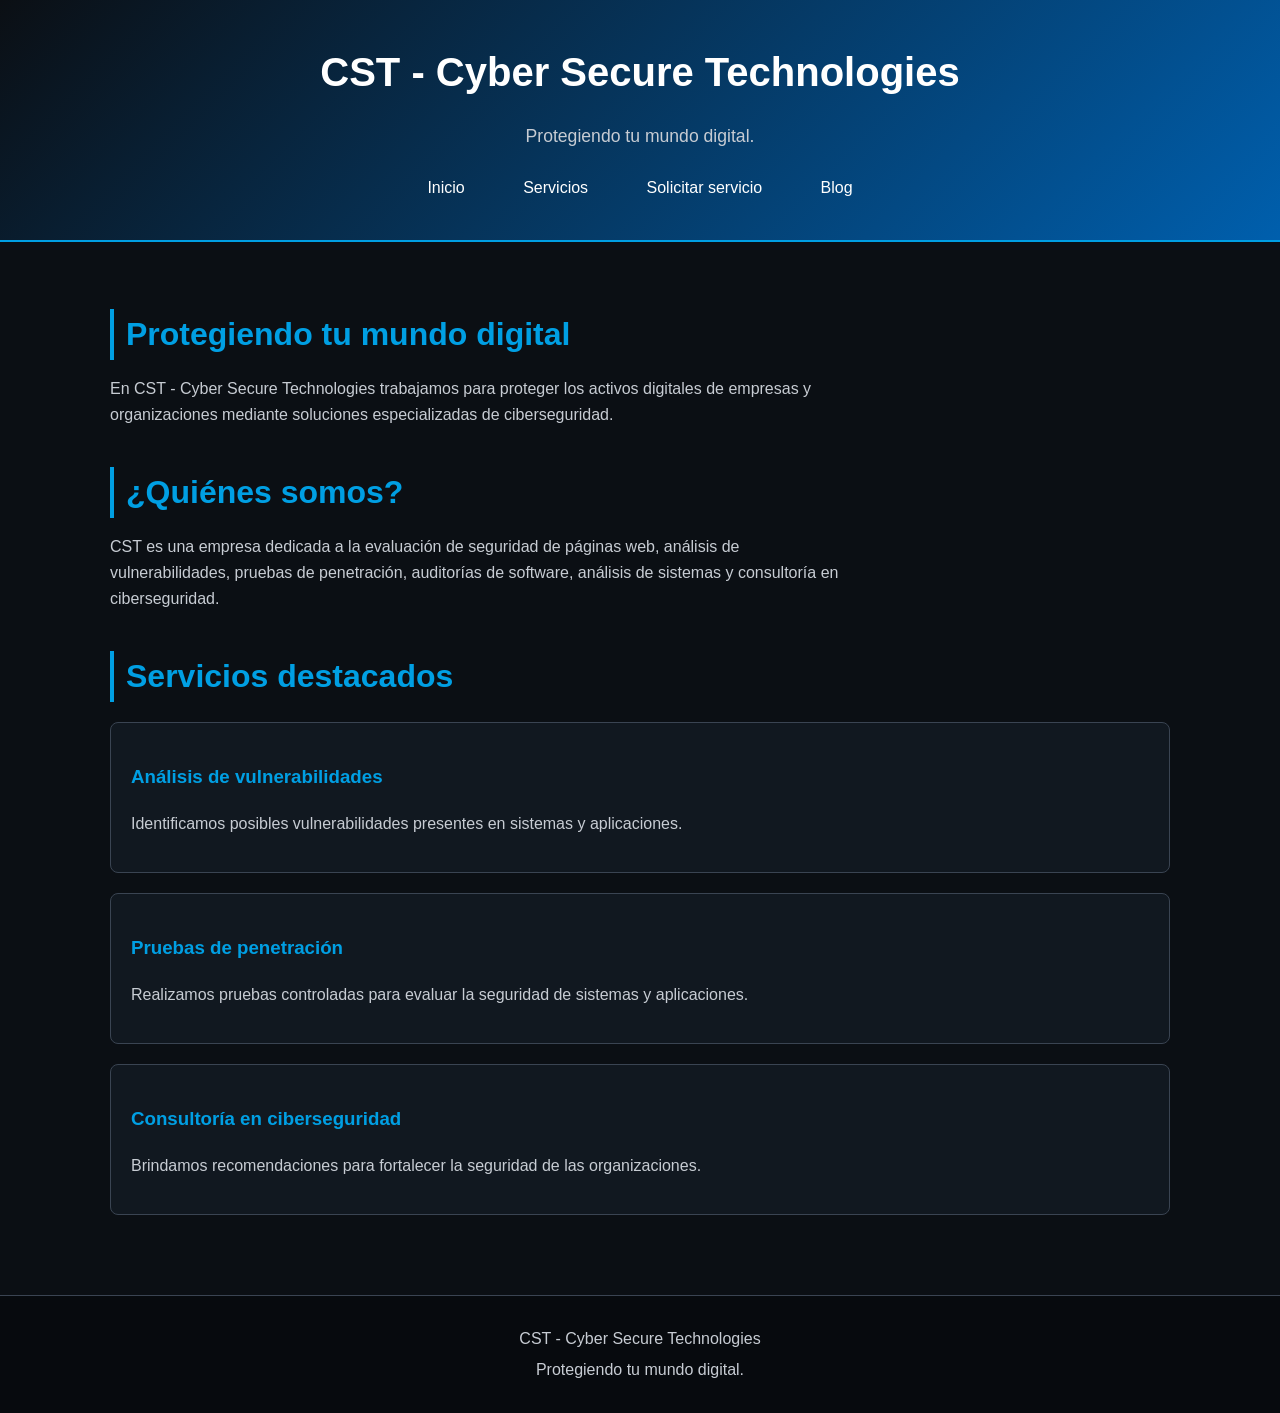
==== docs/index.html @ 30d73897 "preparar proyecto para GitHub pages" ====
<!DOCTYPE html>
<html lang="es">

<head>
    <meta charset="UTF-8">
    <meta name="viewport" content="width=device-width, initial-scale=1.0">
    <link rel="stylesheet" href="../css/styles.css">
    <link rel="shortcut icon" href="../img/logo.png" type="image/x-icon">
    <title>CST - Cyber Secure Technologies</title>
</head>

<body>

    <header>

        <h1>CST - Cyber Secure Technologies</h1>

        <p>Protegiendo tu mundo digital.</p>

        <nav>
            <a href="../html/index.html">Inicio</a>
            <a href="../html/servicios.html">Servicios</a>
            <a href="../html/formulario.html">Solicitar servicio</a>
            <a href="../html/blog.html">Blog</a>
        </nav>

    </header>

    <main>

        <section>

            <h2>Protegiendo tu mundo digital</h2>

            <p>
                En CST - Cyber Secure Technologies trabajamos para
                proteger los activos digitales de empresas y
                organizaciones mediante soluciones especializadas
                de ciberseguridad.
            </p>

        </section>

        <section>

            <h2>¿Quiénes somos?</h2>

            <p>
                CST es una empresa dedicada a la evaluación de
                seguridad de páginas web, análisis de vulnerabilidades,
                pruebas de penetración, auditorías de software,
                análisis de sistemas y consultoría en ciberseguridad.
            </p>

        </section>

        <section>

            <h2>Servicios destacados</h2>

            <article>

                <h3>Análisis de vulnerabilidades</h3>

                <p>
                    Identificamos posibles vulnerabilidades
                    presentes en sistemas y aplicaciones.
                </p>

            </article>

            <article>

                <h3>Pruebas de penetración</h3>

                <p>
                    Realizamos pruebas controladas para evaluar
                    la seguridad de sistemas y aplicaciones.
                </p>

            </article>

            <article>

                <h3>Consultoría en ciberseguridad</h3>

                <p>
                    Brindamos recomendaciones para fortalecer
                    la seguridad de las organizaciones.
                </p>

            </article>

        </section>

    </main>

    <footer>

        <p>
            CST - Cyber Secure Technologies
        </p>

        <p>
            Protegiendo tu mundo digital.
        </p>

    </footer>

</body>

</html>
---- css/styles.css ----
/* =========================
   COLORES CST
   ========================= */
:root {
    --azul-electrico: #009FE3;
    --azul-profundo: #005FAD;
    --negro-carbon: #0B0F14;
    --blanco: #FFFFFF;
    --gris-plata: #C7CCD3;
    --gris-oscuro: #3A4452;
}

/* =========================
   GENERAL
   ========================= */
* {
    box-sizing: border-box;
}

body {
    margin: 0;
    font-family: Arial, Helvetica, sans-serif;
    background-color: var(--negro-carbon);
    color: var(--blanco);
    line-height: 1.6;
}

/* =========================
   HEADER
   ========================= */
header {
    background: linear-gradient(
        135deg,
        var(--negro-carbon),
        var(--azul-profundo)
    );

    padding: 40px 20px;
    text-align: center;
    border-bottom: 2px solid var(--azul-electrico);
}

header h1 {
    margin: 0;
    color: var(--blanco);
    font-size: 2.5rem;
}

header p {
    color: var(--gris-plata);
    font-size: 1.1rem;
}

/* =========================
   NAVEGACIÓN
   ========================= */
nav {
    margin-top: 25px;
}

nav a {
    color: var(--blanco);
    text-decoration: none;
    margin: 0 12px;
    padding: 10px 15px;
    border-radius: 5px;
    transition: 0.3s;
}

nav a:hover {
    background-color: var(--azul-electrico);
    color: var(--negro-carbon);
}

/* =========================
   CONTENIDO
   ========================= */
main {
    max-width: 1100px;
    margin: auto;
    padding: 40px 20px;
}

section {
    margin-bottom: 40px;
}

h2 {
    color: var(--azul-electrico);
    border-left: 4px solid var(--azul-electrico);
    padding-left: 12px;
}

h3 {
    color: var(--blanco);
}

p {
    color: var(--gris-plata);
}

/* =========================
   SERVICIOS
   ========================= */
article {
    background-color: #111820;
    border: 1px solid var(--gris-oscuro);
    border-radius: 8px;
    padding: 20px;
    margin: 20px 0;
    transition: 0.3s;
}

article:hover {
    border-color: var(--azul-electrico);
    transform: translateY(-3px);
    box-shadow: 0 5px 20px rgba(0, 159, 227, 0.15);
}

article h3 {
    color: var(--azul-electrico);
}

/* =========================
   FOOTER
   ========================= */
footer {
    background-color: #070A0E;
    text-align: center;
    padding: 25px;
    border-top: 1px solid var(--gris-oscuro);
}

footer p {
    margin: 5px;
    color: var(--gris-plata);
}

/* =========================
   RESPONSIVE
   ========================= */
@media (max-width: 600px) {

    header h1 {
        font-size: 1.8rem;
    }

    nav a {
        display: block;
        margin: 8px 0;
    }

    main {
        padding: 25px 15px;
    }
}

/* =========================
   PÁGINA DE SERVICIOS
   ========================= */

ol {
    list-style: none;
    counter-reset: servicios;
    padding: 0;
    margin-top: 30px;
}

ol li {
    counter-increment: servicios;

    background-color: #111820;
    border: 1px solid var(--gris-oscuro);
    border-left: 4px solid var(--azul-electrico);

    border-radius: 8px;

    padding: 20px 25px;
    margin-bottom: 20px;

    position: relative;

    transition: 0.3s;
}

/* Número del servicio */
ol li::before {
    content: counter(servicios);

    position: absolute;
    top: 20px;
    right: 25px;

    width: 35px;
    height: 35px;

    display: flex;
    align-items: center;
    justify-content: center;

    background-color: var(--azul-profundo);
    color: var(--blanco);

    border-radius: 50%;

    font-weight: bold;
}

/* Título del servicio */
ol li h3 {
    color: var(--azul-electrico);
    margin-top: 0;
    padding-right: 50px;
}

/* Descripción */
ol li p {
    color: var(--gris-plata);
    margin-bottom: 0;
}

/* Efecto al pasar el mouse */
ol li:hover {
    border-color: var(--azul-electrico);

    transform: translateY(-4px);

    box-shadow:
        0 5px 20px rgba(0, 159, 227, 0.15);
}

/* Título principal de la página */
main section > h2 {
    font-size: 2rem;
    margin-bottom: 15px;
}

/* Texto introductorio */
main section > p {
    max-width: 800px;
}

/* =========================
   FORMULARIO DE SOLICITUD
   ========================= */

form {
    max-width: 750px;
    margin: 30px auto;
    padding: 30px;

    background-color: #111820;

    border: 1px solid var(--gris-oscuro);
    border-left: 4px solid var(--azul-electrico);

    border-radius: 10px;

    box-shadow: 0 5px 20px rgba(0, 0, 0, 0.3);
}

/* Etiquetas */
form label {
    display: block;

    color: var(--blanco);

    font-weight: bold;

    margin-bottom: 8px;
}

/* Campos */
form input,
form select,
form textarea {
    width: 100%;

    padding: 12px;

    background-color: #0B0F14;
    color: var(--blanco);

    border: 1px solid var(--gris-oscuro);
    border-radius: 5px;

    font-size: 1rem;

    outline: none;

    transition: 0.3s;
}

/* Efecto al seleccionar un campo */
form input:focus,
form select:focus,
form textarea:focus {
    border-color: var(--azul-electrico);

    box-shadow:
        0 0 0 2px rgba(0, 159, 227, 0.15);
}

/* Placeholder */
form input::placeholder,
form textarea::placeholder {
    color: #6f7883;
}

/* Select */
form select {
    cursor: pointer;
}

/* Textarea */
form textarea {
    resize: vertical;
    min-height: 140px;
}

/* Quitar espacios generados por <br> */
form br {
    display: none;
}

/* Espaciado entre campos */
form input,
form select,
form textarea {
    margin-bottom: 22px;
}

/* Botón */
form button {
    width: 100%;

    padding: 14px;

    background-color: var(--azul-electrico);
    color: var(--negro-carbon);

    border: none;
    border-radius: 5px;

    font-size: 1rem;
    font-weight: bold;

    cursor: pointer;

    transition: 0.3s;
}

/* Hover del botón */
form button:hover {
    background-color: var(--azul-profundo);
    color: var(--blanco);

    box-shadow:
        0 0 15px rgba(0, 159, 227, 0.3);
}

/* =========================
   TÍTULO DE SOLICITUD
   ========================= */

main section > h2 {
    color: var(--azul-electrico);
    font-size: 2rem;
}

/* Texto introductorio */
main section > p {
    color: var(--gris-plata);
    max-width: 750px;
}

/* =========================
   RESPONSIVE
   ========================= */

@media (max-width: 600px) {

    form {
        padding: 20px;
        margin: 25px 0;
    }

    main section > h2 {
        font-size: 1.6rem;
    }
}
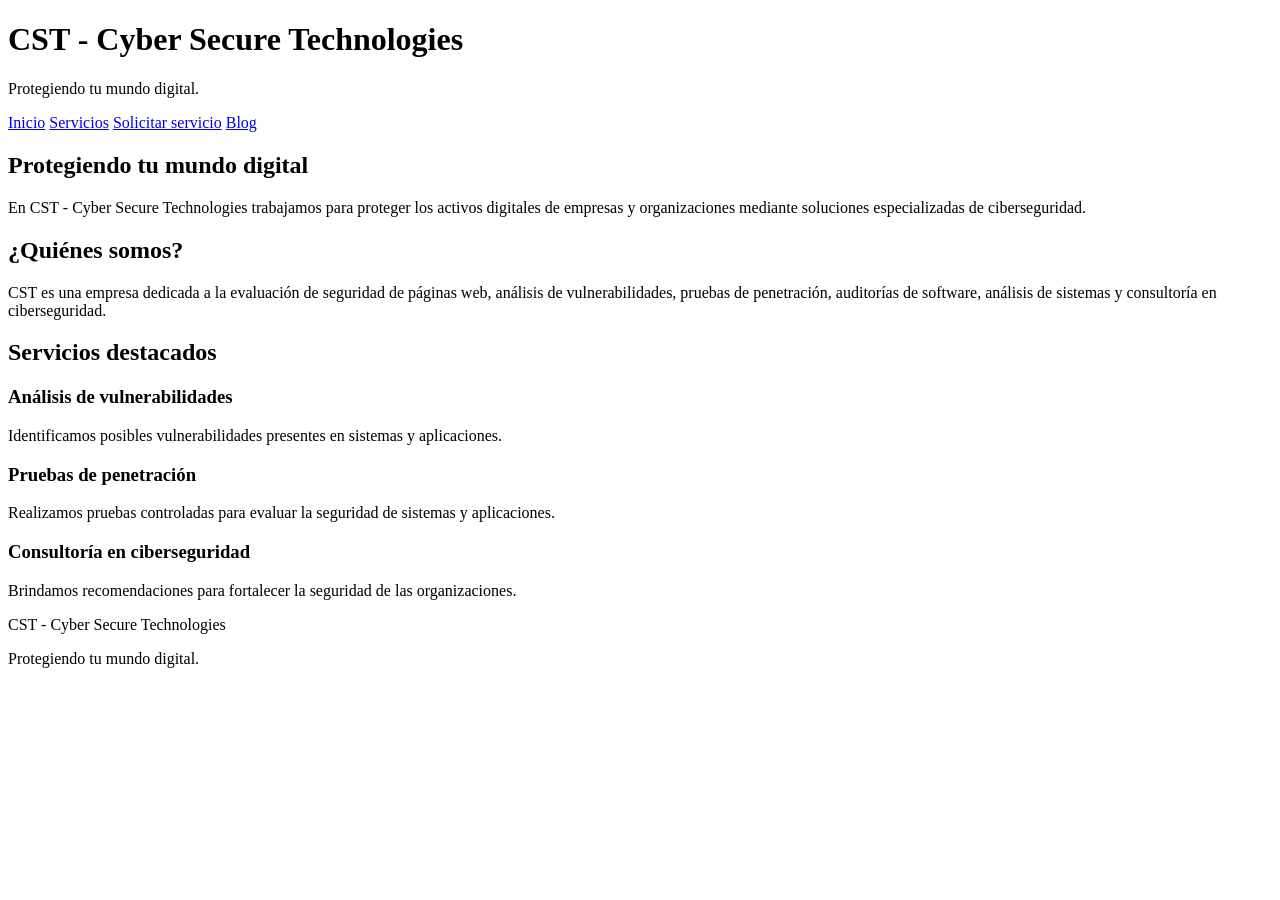
==== commit 1c0f1f07: "corregir ruta del css 2" ====
--- a/docs/index.html
+++ b/docs/index.html
@@ -4,8 +4,8 @@
 <head>
     <meta charset="UTF-8">
     <meta name="viewport" content="width=device-width, initial-scale=1.0">
-    <link rel="stylesheet" href="../css/styles.css">
-    <link rel="shortcut icon" href="../img/logo.png" type="image/x-icon">
+    <link rel="stylesheet" href="css/styles.css">
+    <link rel="shortcut icon" href="img/logo.png" type="image/x-icon">
     <title>CST - Cyber Secure Technologies</title>
 </head>
 
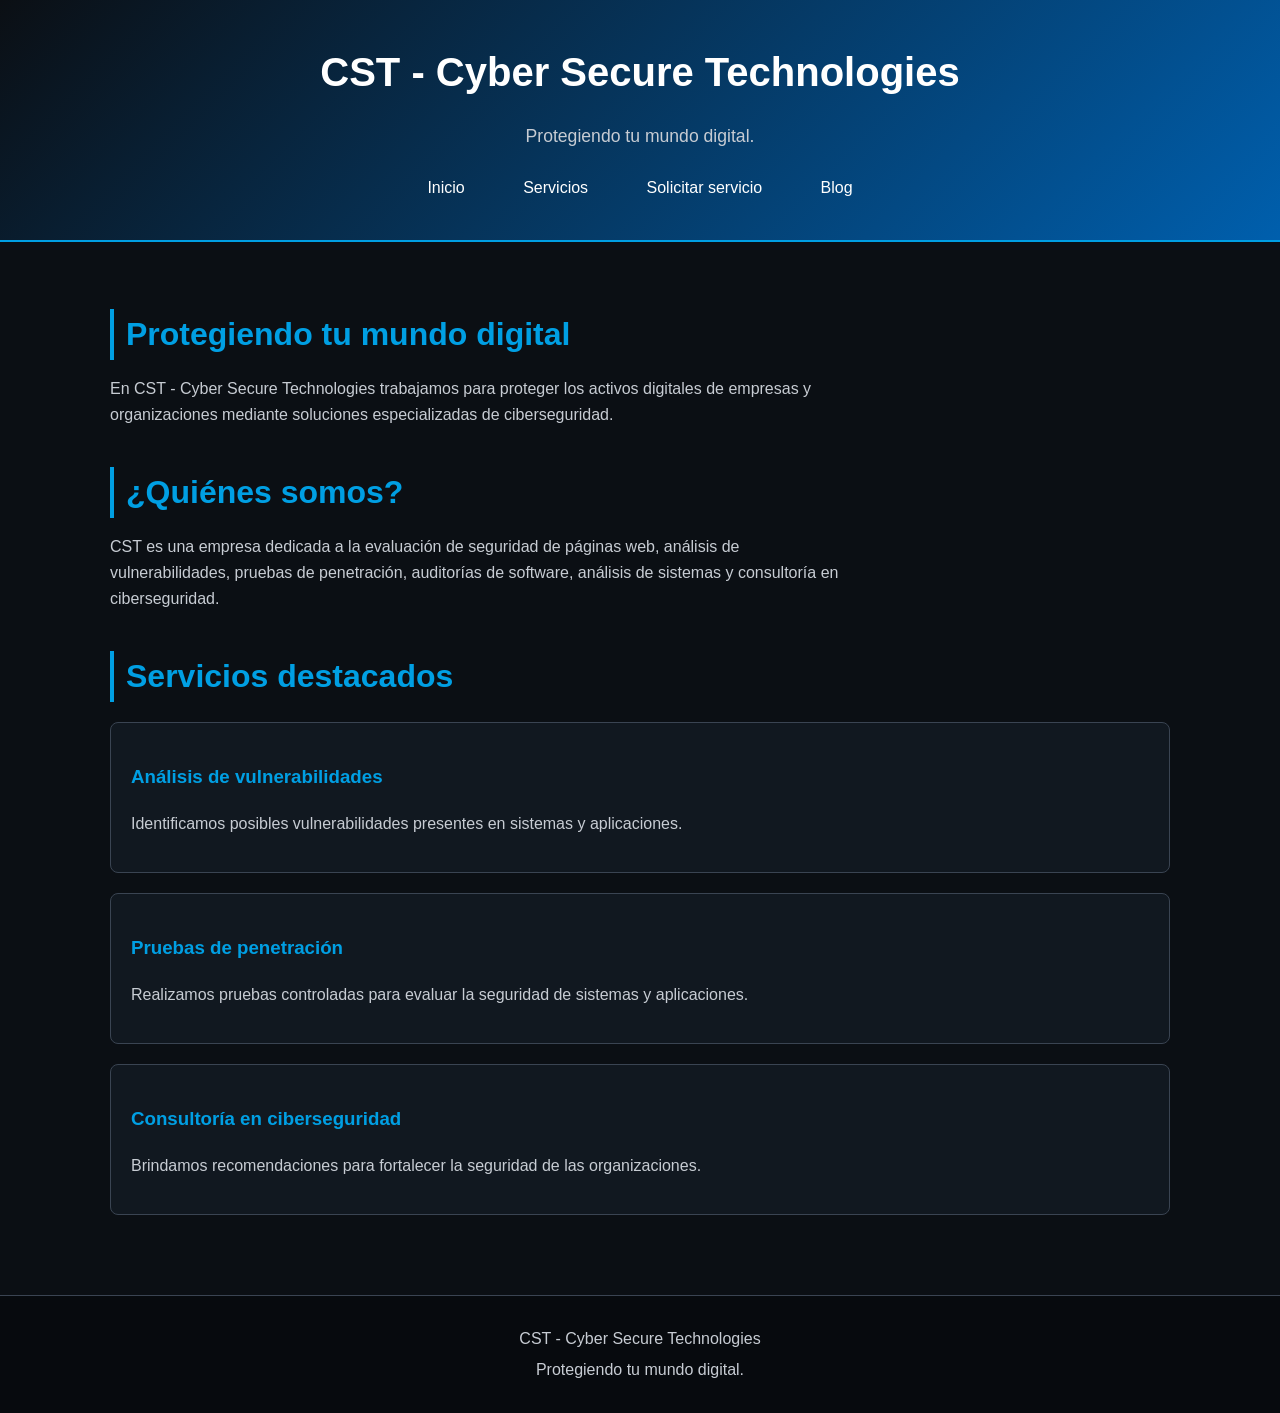
==== commit 3c14ccde: "corregi los links de nav" ====
--- a/docs/index.html
+++ b/docs/index.html
@@ -18,10 +18,10 @@
         <p>Protegiendo tu mundo digital.</p>
 
         <nav>
-            <a href="../html/index.html">Inicio</a>
-            <a href="../html/servicios.html">Servicios</a>
-            <a href="../html/formulario.html">Solicitar servicio</a>
-            <a href="../html/blog.html">Blog</a>
+            <a href="html/index.html">Inicio</a>
+            <a href="html/servicios.html">Servicios</a>
+            <a href="html/formulario.html">Solicitar servicio</a>
+            <a href="html/blog.html">Blog</a>
         </nav>
 
     </header>
--- a/docs/css/styles.css
+++ b/docs/css/styles.css
@@ -0,0 +1,391 @@
+/* =========================
+   COLORES CST
+   ========================= */
+:root {
+    --azul-electrico: #009FE3;
+    --azul-profundo: #005FAD;
+    --negro-carbon: #0B0F14;
+    --blanco: #FFFFFF;
+    --gris-plata: #C7CCD3;
+    --gris-oscuro: #3A4452;
+}
+
+/* =========================
+   GENERAL
+   ========================= */
+* {
+    box-sizing: border-box;
+}
+
+body {
+    margin: 0;
+    font-family: Arial, Helvetica, sans-serif;
+    background-color: var(--negro-carbon);
+    color: var(--blanco);
+    line-height: 1.6;
+}
+
+/* =========================
+   HEADER
+   ========================= */
+header {
+    background: linear-gradient(
+        135deg,
+        var(--negro-carbon),
+        var(--azul-profundo)
+    );
+
+    padding: 40px 20px;
+    text-align: center;
+    border-bottom: 2px solid var(--azul-electrico);
+}
+
+header h1 {
+    margin: 0;
+    color: var(--blanco);
+    font-size: 2.5rem;
+}
+
+header p {
+    color: var(--gris-plata);
+    font-size: 1.1rem;
+}
+
+/* =========================
+   NAVEGACIÓN
+   ========================= */
+nav {
+    margin-top: 25px;
+}
+
+nav a {
+    color: var(--blanco);
+    text-decoration: none;
+    margin: 0 12px;
+    padding: 10px 15px;
+    border-radius: 5px;
+    transition: 0.3s;
+}
+
+nav a:hover {
+    background-color: var(--azul-electrico);
+    color: var(--negro-carbon);
+}
+
+/* =========================
+   CONTENIDO
+   ========================= */
+main {
+    max-width: 1100px;
+    margin: auto;
+    padding: 40px 20px;
+}
+
+section {
+    margin-bottom: 40px;
+}
+
+h2 {
+    color: var(--azul-electrico);
+    border-left: 4px solid var(--azul-electrico);
+    padding-left: 12px;
+}
+
+h3 {
+    color: var(--blanco);
+}
+
+p {
+    color: var(--gris-plata);
+}
+
+/* =========================
+   SERVICIOS
+   ========================= */
+article {
+    background-color: #111820;
+    border: 1px solid var(--gris-oscuro);
+    border-radius: 8px;
+    padding: 20px;
+    margin: 20px 0;
+    transition: 0.3s;
+}
+
+article:hover {
+    border-color: var(--azul-electrico);
+    transform: translateY(-3px);
+    box-shadow: 0 5px 20px rgba(0, 159, 227, 0.15);
+}
+
+article h3 {
+    color: var(--azul-electrico);
+}
+
+/* =========================
+   FOOTER
+   ========================= */
+footer {
+    background-color: #070A0E;
+    text-align: center;
+    padding: 25px;
+    border-top: 1px solid var(--gris-oscuro);
+}
+
+footer p {
+    margin: 5px;
+    color: var(--gris-plata);
+}
+
+/* =========================
+   RESPONSIVE
+   ========================= */
+@media (max-width: 600px) {
+
+    header h1 {
+        font-size: 1.8rem;
+    }
+
+    nav a {
+        display: block;
+        margin: 8px 0;
+    }
+
+    main {
+        padding: 25px 15px;
+    }
+}
+
+/* =========================
+   PÁGINA DE SERVICIOS
+   ========================= */
+
+ol {
+    list-style: none;
+    counter-reset: servicios;
+    padding: 0;
+    margin-top: 30px;
+}
+
+ol li {
+    counter-increment: servicios;
+
+    background-color: #111820;
+    border: 1px solid var(--gris-oscuro);
+    border-left: 4px solid var(--azul-electrico);
+
+    border-radius: 8px;
+
+    padding: 20px 25px;
+    margin-bottom: 20px;
+
+    position: relative;
+
+    transition: 0.3s;
+}
+
+/* Número del servicio */
+ol li::before {
+    content: counter(servicios);
+
+    position: absolute;
+    top: 20px;
+    right: 25px;
+
+    width: 35px;
+    height: 35px;
+
+    display: flex;
+    align-items: center;
+    justify-content: center;
+
+    background-color: var(--azul-profundo);
+    color: var(--blanco);
+
+    border-radius: 50%;
+
+    font-weight: bold;
+}
+
+/* Título del servicio */
+ol li h3 {
+    color: var(--azul-electrico);
+    margin-top: 0;
+    padding-right: 50px;
+}
+
+/* Descripción */
+ol li p {
+    color: var(--gris-plata);
+    margin-bottom: 0;
+}
+
+/* Efecto al pasar el mouse */
+ol li:hover {
+    border-color: var(--azul-electrico);
+
+    transform: translateY(-4px);
+
+    box-shadow:
+        0 5px 20px rgba(0, 159, 227, 0.15);
+}
+
+/* Título principal de la página */
+main section > h2 {
+    font-size: 2rem;
+    margin-bottom: 15px;
+}
+
+/* Texto introductorio */
+main section > p {
+    max-width: 800px;
+}
+
+/* =========================
+   FORMULARIO DE SOLICITUD
+   ========================= */
+
+form {
+    max-width: 750px;
+    margin: 30px auto;
+    padding: 30px;
+
+    background-color: #111820;
+
+    border: 1px solid var(--gris-oscuro);
+    border-left: 4px solid var(--azul-electrico);
+
+    border-radius: 10px;
+
+    box-shadow: 0 5px 20px rgba(0, 0, 0, 0.3);
+}
+
+/* Etiquetas */
+form label {
+    display: block;
+
+    color: var(--blanco);
+
+    font-weight: bold;
+
+    margin-bottom: 8px;
+}
+
+/* Campos */
+form input,
+form select,
+form textarea {
+    width: 100%;
+
+    padding: 12px;
+
+    background-color: #0B0F14;
+    color: var(--blanco);
+
+    border: 1px solid var(--gris-oscuro);
+    border-radius: 5px;
+
+    font-size: 1rem;
+
+    outline: none;
+
+    transition: 0.3s;
+}
+
+/* Efecto al seleccionar un campo */
+form input:focus,
+form select:focus,
+form textarea:focus {
+    border-color: var(--azul-electrico);
+
+    box-shadow:
+        0 0 0 2px rgba(0, 159, 227, 0.15);
+}
+
+/* Placeholder */
+form input::placeholder,
+form textarea::placeholder {
+    color: #6f7883;
+}
+
+/* Select */
+form select {
+    cursor: pointer;
+}
+
+/* Textarea */
+form textarea {
+    resize: vertical;
+    min-height: 140px;
+}
+
+/* Quitar espacios generados por <br> */
+form br {
+    display: none;
+}
+
+/* Espaciado entre campos */
+form input,
+form select,
+form textarea {
+    margin-bottom: 22px;
+}
+
+/* Botón */
+form button {
+    width: 100%;
+
+    padding: 14px;
+
+    background-color: var(--azul-electrico);
+    color: var(--negro-carbon);
+
+    border: none;
+    border-radius: 5px;
+
+    font-size: 1rem;
+    font-weight: bold;
+
+    cursor: pointer;
+
+    transition: 0.3s;
+}
+
+/* Hover del botón */
+form button:hover {
+    background-color: var(--azul-profundo);
+    color: var(--blanco);
+
+    box-shadow:
+        0 0 15px rgba(0, 159, 227, 0.3);
+}
+
+/* =========================
+   TÍTULO DE SOLICITUD
+   ========================= */
+
+main section > h2 {
+    color: var(--azul-electrico);
+    font-size: 2rem;
+}
+
+/* Texto introductorio */
+main section > p {
+    color: var(--gris-plata);
+    max-width: 750px;
+}
+
+/* =========================
+   RESPONSIVE
+   ========================= */
+
+@media (max-width: 600px) {
+
+    form {
+        padding: 20px;
+        margin: 25px 0;
+    }
+
+    main section > h2 {
+        font-size: 1.6rem;
+    }
+}
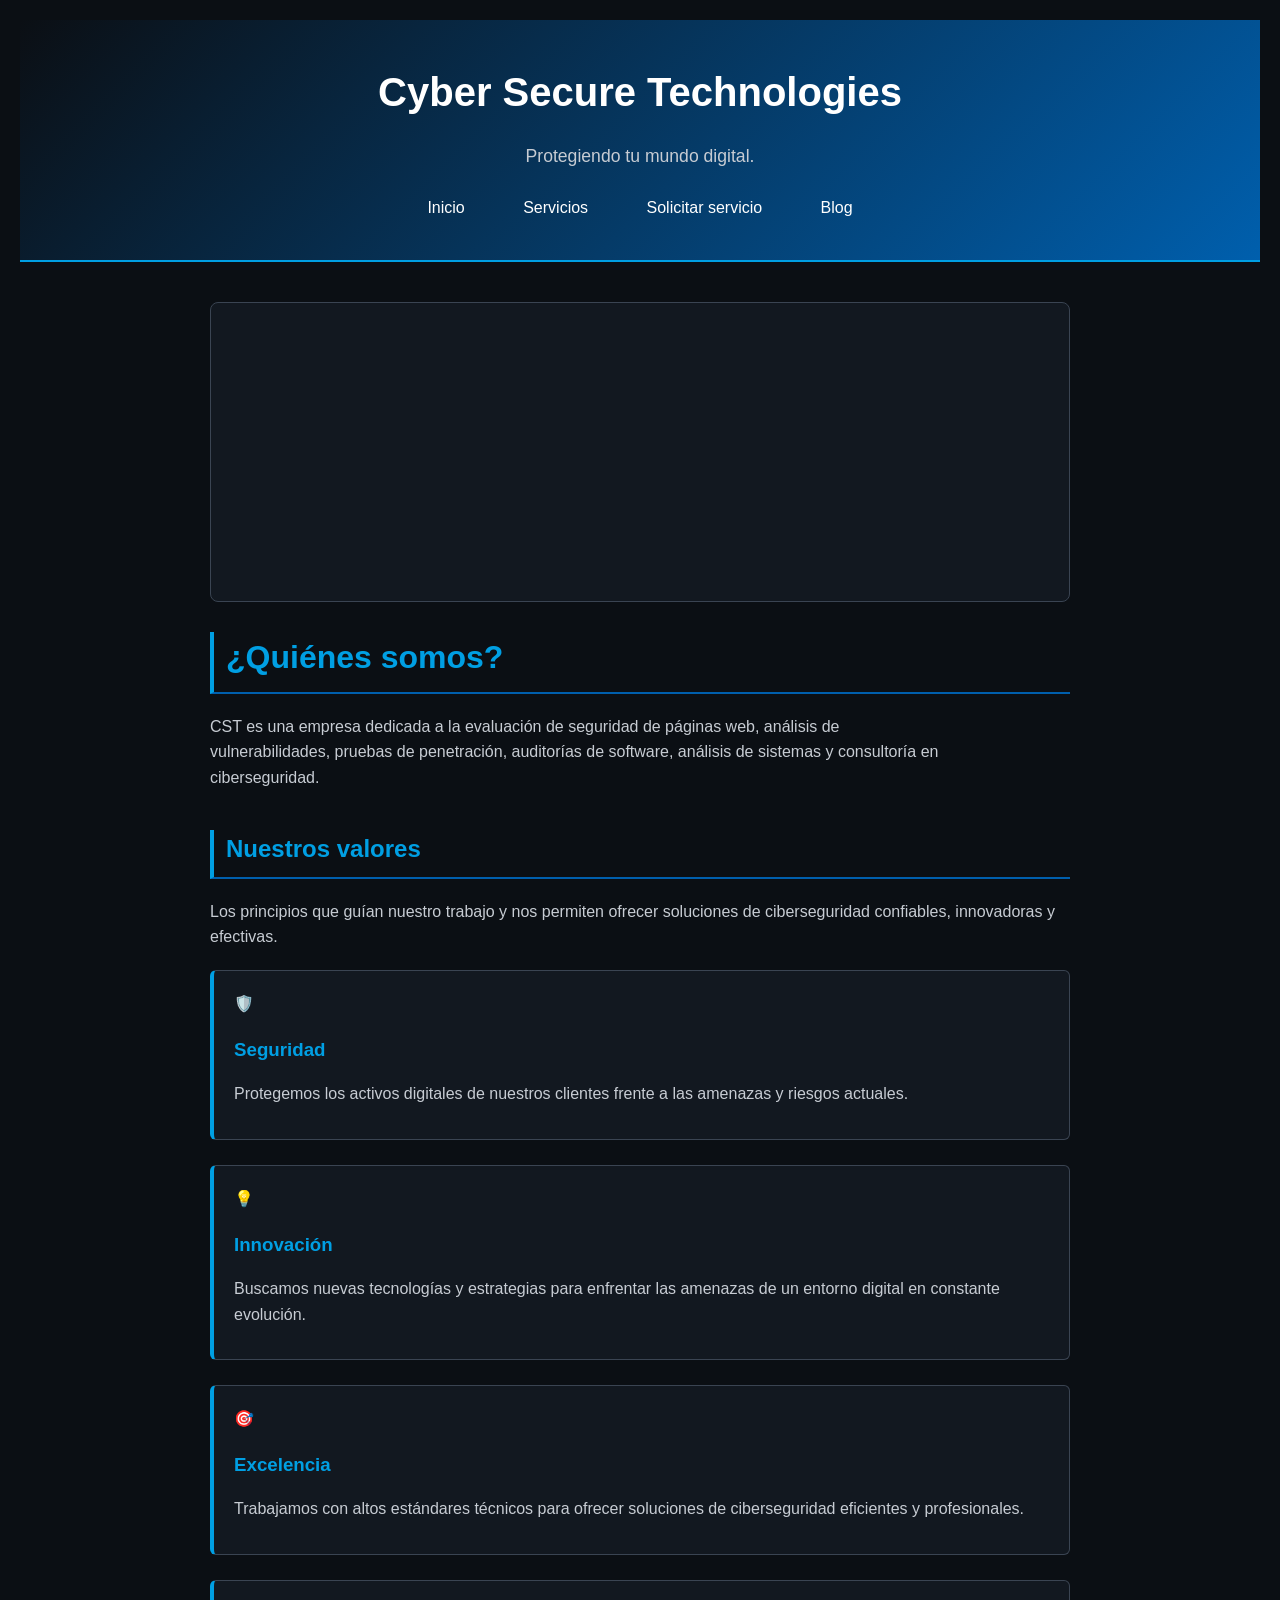
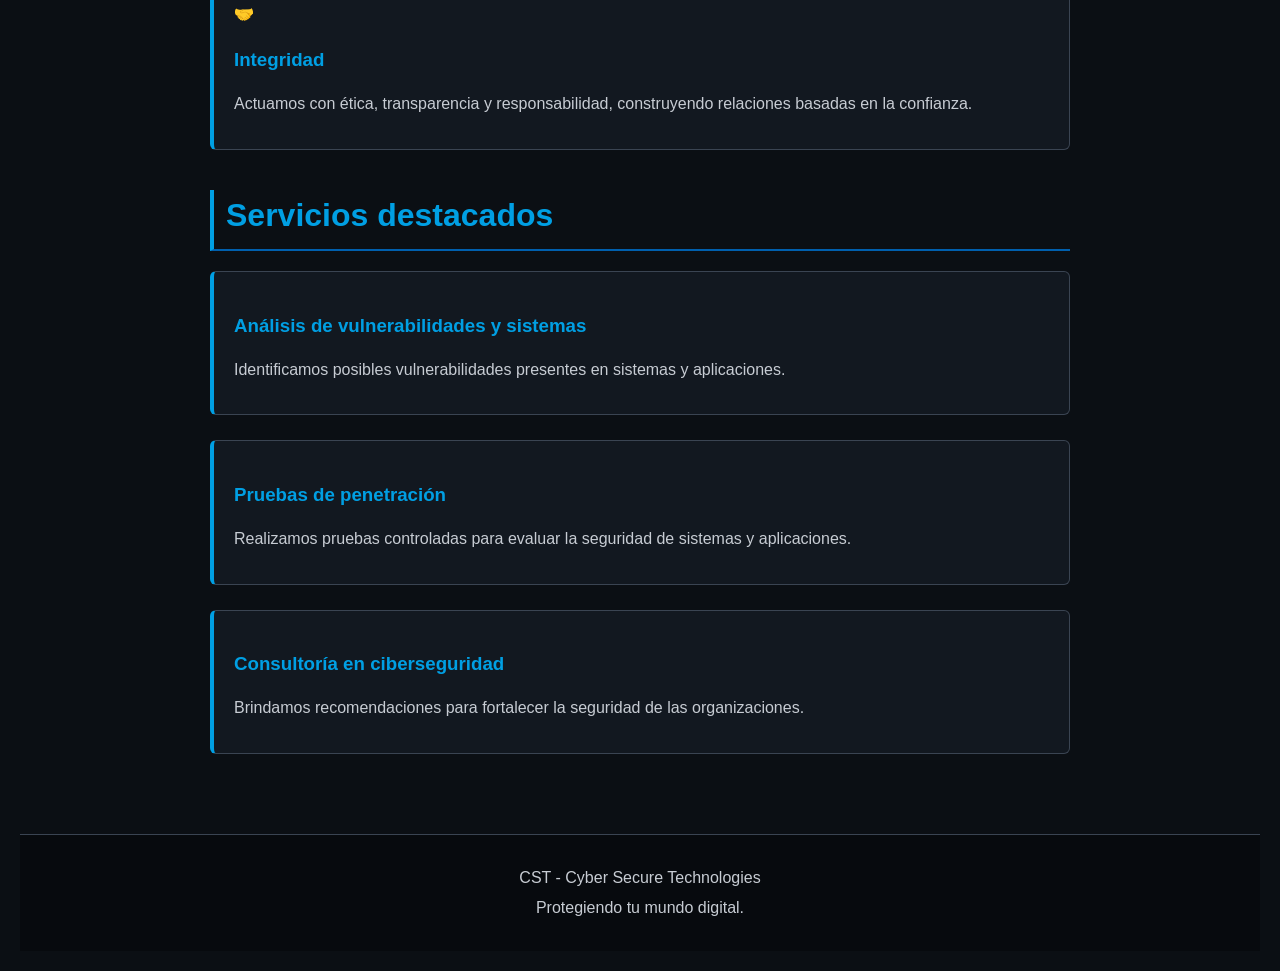
==== commit fda998ff: "Actualizar CST con diseño original e imagenes" ====
--- a/docs/index.html
+++ b/docs/index.html
@@ -6,19 +6,19 @@
     <meta name="viewport" content="width=device-width, initial-scale=1.0">
     <link rel="stylesheet" href="css/styles.css">
     <link rel="shortcut icon" href="img/logo.png" type="image/x-icon">
-    <title>CST - Cyber Secure Technologies</title>
+    <title>Cyber Secure Technologies</title>
 </head>
 
 <body>
 
     <header>
 
-        <h1>CST - Cyber Secure Technologies</h1>
+        <h1>Cyber Secure Technologies</h1>
 
         <p>Protegiendo tu mundo digital.</p>
 
         <nav>
-            <a href="html/index.html">Inicio</a>
+            <a href="index.html">Inicio</a>
             <a href="html/servicios.html">Servicios</a>
             <a href="html/formulario.html">Solicitar servicio</a>
             <a href="html/blog.html">Blog</a>
@@ -28,16 +28,42 @@
 
     <main>
 
-        <section>
-
-            <h2>Protegiendo tu mundo digital</h2>
+        <section class="info_slider">
+
+            <article class="info_card inicio">
+
+                <h2>Protegiendo tu mundo digital</h2>
 
             <p>
-                En CST - Cyber Secure Technologies trabajamos para
+                En Cyber Secure Technologies trabajamos para
                 proteger los activos digitales de empresas y
                 organizaciones mediante soluciones especializadas
                 de ciberseguridad.
             </p>
+
+            </article>
+
+            <article class="info_card mision">
+
+                <h2>Misión</h2>
+
+                <p>
+                    En Cyber Secure Technologies protegemos los activos digitales de nuestros clientes mediante servicios especializados de ciberseguridad, análisis de vulnerabilidades, pruebas de penetración y consultoría tecnológica.
+                </p>
+                <p>
+                    Nuestro compromiso es identificar riesgos, fortalecer la seguridad de aplicaciones, sistemas e infraestructuras tecnológicas, ofreciendo soluciones innovadoras, éticas y confiables que permitan a las organizaciones operar con tranquilidad en un entorno digital en constante evolución.
+                </p>
+
+            </article>
+
+            <article class="info_card vision">
+                <h2>Visión</h2>
+
+                <p>
+                    Ser una empresa líder en ciberseguridad a nivel nacional e internacional, reconocida por la excelencia técnica, la innovación y la confianza que brindamos a nuestros clientes. Aspiramos a convertirnos en un referente en la protección de activos digitales, ofreciendo soluciones efectivas y adaptadas a las nuevas amenazas tecnológicas. Buscamos crecer de manera constante, fortaleciendo nuestras capacidades y contribuyendo a construir un entorno digital más seguro y confiable.
+                </p>
+            </article>
+        
 
         </section>
 
@@ -54,13 +80,96 @@
 
         </section>
 
+        <section class="valores" id="valores">
+
+            <div class="valores-contenido">
+
+                <div class="valores-header">
+
+                    <h2>Nuestros <span>valores</span></h2>
+
+                    <p>
+                         Los principios que guían nuestro trabajo y nos permiten ofrecer soluciones de ciberseguridad confiables, innovadoras y efectivas.
+                    </p>
+
+                </div>
+
+
+                <div class="valores-cuadros">
+
+                    <article class="valor-card">
+
+                        <div class="valor-icono">
+                                🛡️
+                        </div>
+
+                        <h3>Seguridad</h3>
+
+                        <p>
+                            Protegemos los activos digitales de nuestros clientes frente a las amenazas y riesgos actuales.
+                        </p>
+
+                    </article>
+
+
+                    <article class="valor-card">
+
+                        <div class="valor-icono">
+                               💡
+                        </div>
+
+                        <h3>Innovación</h3>
+
+                        <p>
+                            Buscamos nuevas tecnologías y estrategias para enfrentar las amenazas de un entorno digital en constante evolución.
+                        </p>
+
+                    </article>
+
+
+                            
+                    <article class="valor-card">
+
+                        <div class="valor-icono">
+                             🎯
+                        </div>
+
+                        <h3>Excelencia</h3>
+
+                        <p>
+                         Trabajamos con altos estándares técnicos para ofrecer soluciones de ciberseguridad eficientes y profesionales.
+                        </p>
+
+                    </article>
+
+
+                    <article class="valor-card">
+
+                        <div class="valor-icono">
+                              🤝
+                        </div>
+
+                        <h3>Integridad</h3>
+
+                        <p>
+                            Actuamos con ética, transparencia y responsabilidad, construyendo relaciones basadas en la confianza.
+                        </p>
+
+                    </article>
+
+                </div>
+
+            </div>
+
+        </section>
+
         <section>
 
             <h2>Servicios destacados</h2>
 
             <article>
 
-                <h3>Análisis de vulnerabilidades</h3>
+                <h3>Análisis de vulnerabilidades y sistemas</h3>
 
                 <p>
                     Identificamos posibles vulnerabilidades
@@ -109,4 +218,4 @@
 
 </body>
 
-</html>+</html>
--- a/docs/css/styles.css
+++ b/docs/css/styles.css
@@ -99,9 +99,83 @@
     color: var(--gris-plata);
 }
 
-/* =========================
-   SERVICIOS
-   ========================= */
+
+/* =========================
+   CARD INFORMATIVA
+   ========================= */
+
+.info_slider {
+    position: relative;
+    min-height: 300px;
+    margin-bottom: 40px;
+}
+
+.info_card {
+    position: absolute;
+    top: 0;
+    left: 0;
+    width: 100%;
+    
+    background: linear-gradient(
+        135deg,
+        #111820,
+        var(--azul-profundo)
+    );
+
+    border: 1px solid var(--azul-electrico);
+    border-radius: 10px;
+    padding: 30px;
+
+    box-shadow: 0 5px 20px rgba(0, 159, 227, 0.15);
+
+    opacity: 0;
+    animation: mostrarCard 30s infinite;
+}
+
+.info_card h2 {
+    color: var(--azul-electrico);
+    border-left: 4px solid var(--azul-electrico);
+    padding-left: 12px;
+}
+
+.info_card p {
+    color: var(--gris-plata);
+}
+
+
+/* =========================
+   ANIMACIÓN DE LAS CARDS
+   ========================= */
+
+.inicio {
+    animation-delay: 0s;
+}
+
+.mision {
+    animation-delay: 10s;
+}
+
+.vision {
+    animation-delay: 20s;
+}
+
+
+@keyframes mostrarCard {
+
+    0% {opacity: 0;}
+
+    5% {opacity: 1;}
+
+    28% {opacity: 1;}
+
+    33% {opacity: 0;}
+
+    100% {opacity: 0;}
+
+}
+
+
+/* Pagina de servicios*/
 article {
     background-color: #111820;
     border: 1px solid var(--gris-oscuro);
@@ -153,20 +227,26 @@
     main {
         padding: 25px 15px;
     }
-}
-
-/* =========================
-   PÁGINA DE SERVICIOS
-   ========================= */
-
-ol {
+
+    .info_slider {
+        min-height: 420px;
+    }
+
+    .info_card {
+        padding: 20px;
+    }
+}
+
+/* Página de servicio*/
+
+#servicios-section ol {
     list-style: none;
     counter-reset: servicios;
     padding: 0;
     margin-top: 30px;
 }
 
-ol li {
+#servicios-section ol li {
     counter-increment: servicios;
 
     background-color: #111820;
@@ -184,12 +264,12 @@
 }
 
 /* Número del servicio */
-ol li::before {
+#servicios-section ol li::before {
     content: counter(servicios);
 
     position: absolute;
     top: 20px;
-    right: 25px;
+    left: 25px;
 
     width: 35px;
     height: 35px;
@@ -206,38 +286,88 @@
     font-weight: bold;
 }
 
+/* Contenedor flex del servicio */
+#servicios-section .servicio-contenido {
+    display: flex;
+    align-items: center;
+    gap: 20px;
+}
+
+/* Texto del servicio */
+#servicios-section .servicio-texto {
+    flex: 1;
+    padding-left: 50px;
+}
+
 /* Título del servicio */
-ol li h3 {
+#servicios-section ol li h3 {
     color: var(--azul-electrico);
     margin-top: 0;
-    padding-right: 50px;
 }
 
 /* Descripción */
-ol li p {
+#servicios-section ol li p {
     color: var(--gris-plata);
     margin-bottom: 0;
 }
 
+/* Imagen del servicio */
+#servicios-section .servicio-imagen {
+    width: 180px;
+    height: 120px;
+    border-radius: 8px;
+    overflow: hidden;
+    border: 1px solid var(--gris-oscuro);
+}
+
+#servicios-section .servicio-imagen img {
+    width: 100%;
+    height: 100%;
+    object-fit: cover;
+}
+
 /* Efecto al pasar el mouse */
-ol li:hover {
+#servicios-section ol li:hover {
     border-color: var(--azul-electrico);
 
     transform: translateY(-4px);
 
-    box-shadow:
-        0 5px 20px rgba(0, 159, 227, 0.15);
+    box-shadow: 0 5px 20px rgba(0, 159, 227, 0.15);
 }
 
 /* Título principal de la página */
-main section > h2 {
+#servicios-section>h2 {
     font-size: 2rem;
     margin-bottom: 15px;
 }
 
 /* Texto introductorio */
-main section > p {
+#servicios-section>p {
     max-width: 800px;
+}
+
+/* Boton servicios */
+
+#servicios-section .boton-servicios {
+    width: 30%;
+    text-decoration: none;
+    padding: 10px;
+    margin: 5px;
+
+    background-color: #009FE3;
+    color: #0B0F14;
+
+    border: none;
+    border-radius: 5px;
+
+    font-size: 1rem;
+    font-weight: bold;
+
+    cursor: pointer;
+}
+#servicios-section .boton-servicios a{
+    text-decoration: none;
+    color: inherit;
 }
 
 /* =========================
@@ -389,3 +519,119 @@
         font-size: 1.6rem;
     }
 }
+
+/* =========================
+   BLOG
+   ========================= */
+
+/* Reseteo básico y variables de color */
+:root {
+  --azul-electrico: #009FE3;
+  --azul-profundo: #005FAD;
+  --negro-carbon: #0B0F14;
+  --blanco: #FFFFFF;
+  --gris-plata: #C7CCD3;
+  --gris-oscuro: #3A4452;
+}
+
+body {
+  background-color: var(--negro-carbon);
+  color: var(--gris-plata);
+  font-family: 'Segoe UI', Tahoma, Geneva, Verdana, sans-serif;
+  line-height: 1.6;
+  padding: 20px;
+}
+
+/* Contenedor principal */
+main {
+  max-width: 900px;
+  margin: 0 auto;
+}
+
+/* Tipografía y Títulos */
+h1, h2, h3 {
+  color: var(--blanco);
+}
+
+h2 {
+  color: var(--azul-electrico);
+  border-bottom: 2px solid var(--azul-profundo);
+  padding-bottom: 8px;
+  margin-top: 30px;
+  margin-bottom: 20px;
+}
+
+h3 {
+  color: var(--blanco);
+  margin-bottom: 15px;
+}
+
+/* Párrafos */
+p {
+  color: var(--gris-plata);
+  margin-bottom: 12px;
+}
+
+/* Sección de introducción */
+main > section:first-of-type {
+  background-color: #121820;
+  border: 1px solid var(--gris-oscuro);
+  border-radius: 8px;
+  padding: 20px;
+  margin-bottom: 30px;
+}
+
+/* Estilos de los Artículos */
+article {
+  background-color: #121820;
+  border: 1px solid var(--gris-oscuro);
+  border-left: 4px solid var(--azul-electrico);
+  border-radius: 6px;
+  padding: 20px;
+  margin-bottom: 25px;
+  transition: transform 0.2s ease, border-color 0.2s ease;
+}
+
+
+
+/* Imágenes dentro de los artículos */
+article img {
+  width: 100%;
+  max-width: 300px;
+  height: auto;
+  border-radius: 4px;
+  border: 1px solid var(--gris-oscuro);
+  margin: 10px 0 15px 0;
+  display: block;
+}
+/* Estilos del Encabezado (Header) */
+.header-principal {
+  background-color: #121820;
+  border-bottom: 2px solid var(--azul-profundo);
+  padding: 15px 20px;
+  margin-bottom: 30px;
+}
+
+.contenedor-header {
+  max-width: 900px;
+  margin: 0 auto;
+  display: flex;
+  align-items: center;
+  gap: 20px;
+}
+
+/* Tamaño y bordes del Logo */
+.logo-site {
+  width: 200px;
+  height: auto;
+  border-radius: 8px;
+  box-shadow: 0 0 10px rgba(0, 159, 227, 0.3); /* Brillo azul sutil alrededor del logo */
+}
+
+.contenedor-header h1 {
+  font-size: 1.5rem;
+  color: var(--blanco);
+  letter-spacing: 1px;
+}
+
+
